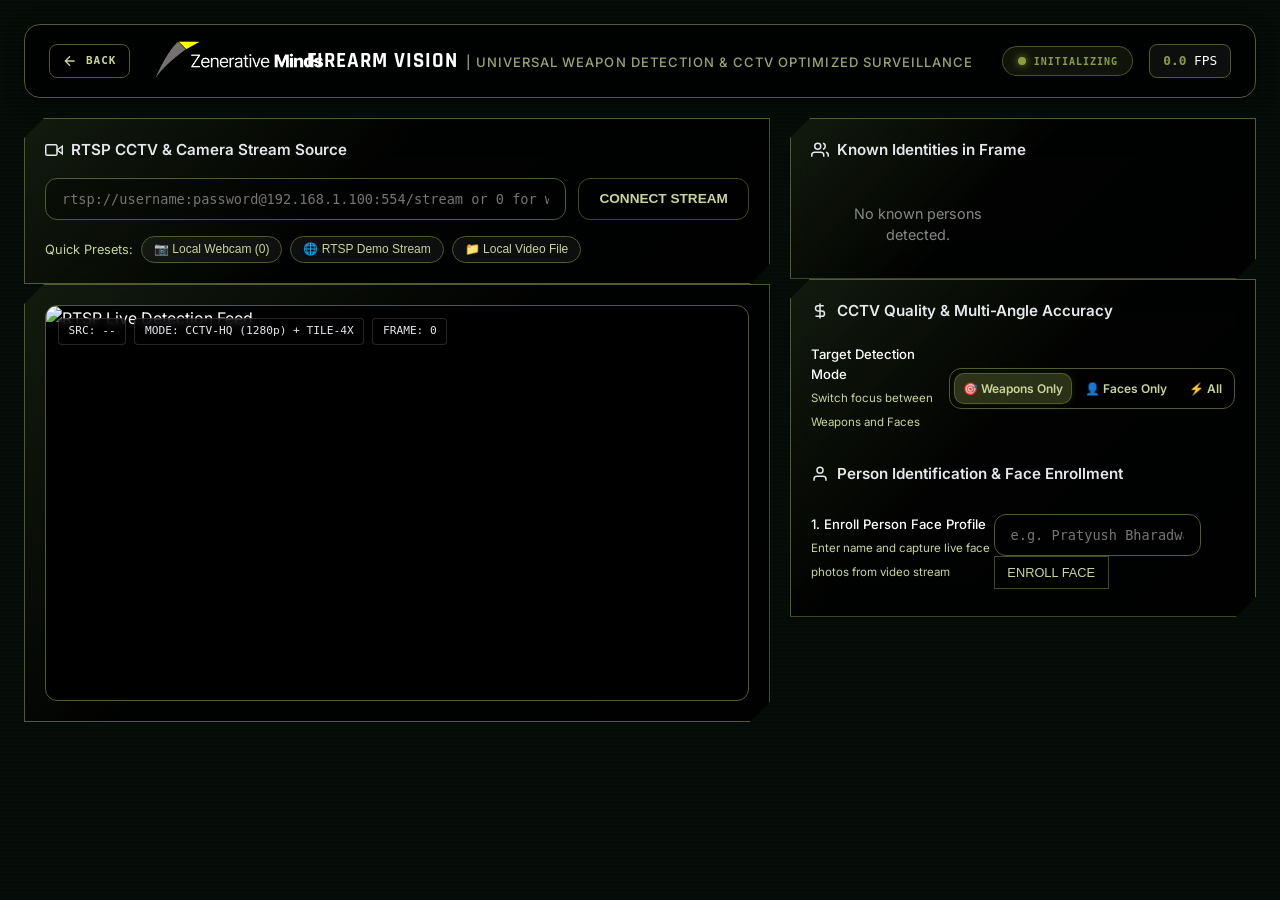
==== static/index.html @ 173918fe "Initial commit: UI layout and face tracking improvements" ====
<!DOCTYPE html>
<html lang="en">
<head>
    <meta charset="UTF-8">
    <meta name="viewport" content="width=device-width, initial-scale=1.0">
    <title>Firearm Vision — Universal Weapon & CCTV Surveillance Dashboard</title>
    <meta name="description" content="Real-time RTSP camera stream monitoring, universal weapon detection (firearms, knives, blades, swords), and CCTV quality enhancement.">
    <!-- Google Fonts -->
    <link rel="preconnect" href="https://fonts.googleapis.com">
    <link rel="preconnect" href="https://fonts.gstatic.com" crossorigin>
    <link href="https://fonts.googleapis.com/css2?family=Inter:wght@400;500;600;700;800&family=Rajdhani:wght@500;600;700&family=Outfit:wght@400;500;600;700&display=swap" rel="stylesheet">
    <link rel="stylesheet" href="/static/css/style.css?v=20260821">
</head>
<body>
    <div class="app-container">
        <!-- Top Header Navigation -->
        <header class="app-header">
            <div class="header-left">
                <a href="/" class="back-btn">
                    <svg width="16" height="16" viewBox="0 0 24 24" fill="none" stroke="currentColor" stroke-width="2">
                        <path d="M19 12H5M12 19l-7-7 7-7"/>
                    </svg>
                    BACK
                </a>
                <img src="/static/logo.png" style="height: 40px; width: auto;" alt="Logo">
            </div>
            <div class="brand" style="position: absolute; left: 50%; transform: translateX(-50%); text-align: center; white-space: nowrap;">
                <div class="brand-text" style="display: flex; flex-direction: row; align-items: baseline; justify-content: center; gap: 0.5rem;">
                    <h1 style="margin: 0;">FIREARM VISION</h1>
                    <span class="sub-brand">| UNIVERSAL WEAPON DETECTION & CCTV OPTIMIZED SURVEILLANCE</span>
                </div>
            </div>

            <div class="header-status">
                <div class="status-badge" id="connectionStatusBadge">
                    <span class="status-dot"></span>
                    <span class="status-text" id="statusText">INITIALIZING</span>
                </div>
                <div class="fps-badge">
                    <span class="fps-value" id="fpsDisplay">0.0</span>
                    <span class="fps-unit">FPS</span>
                </div>
            </div>
        </header>

        <!-- Alert Notification Bar -->
        <div class="alert-banner hidden" id="alertBanner">
            <div class="alert-banner-content">
                <svg width="24" height="24" viewBox="0 0 24 24" fill="none" stroke="currentColor" stroke-width="2">
                    <polygon points="7.86 2 16.14 2 22 7.86 22 16.14 16.14 22 7.86 22 2 16.14 2 7.86 7.86 2"/>
                    <line x1="12" y1="8" x2="12" y2="12"/>
                    <line x1="12" y1="16" x2="12.01" y2="16"/>
                </svg>
                <span class="alert-banner-title">POSSIBLE WEAPON DETECTED</span>
                <span class="alert-banner-desc" id="alertBannerDetail">HUMAN REVIEW REQUIRED</span>
            </div>
        </div>

        <!-- Main Content Layout -->
        <main class="dashboard-grid">
            <!-- Left Column: Video Feed & Connection -->
            <section class="viewport-section">
                <!-- RTSP Source Connection Bar -->
                <div class="glass-card connection-card">
                    <div class="card-header">
                        <h2>
                            <svg width="18" height="18" viewBox="0 0 24 24" fill="none" stroke="currentColor" stroke-width="2">
                                <path d="M23 7l-7 5 7 5V7z"/>
                                <rect x="1" y="5" width="15" height="14" rx="2" ry="2"/>
                            </svg>
                            RTSP CCTV & Camera Stream Source
                        </h2>
                    </div>

                    <form id="connectForm" class="connect-form">
                        <div class="input-group">
                            <input 
                                type="text" 
                                id="sourceInput" 
                                class="text-input" 
                                placeholder="rtsp://username:password@192.168.1.100:554/stream or 0 for webcam" 
                                required
                            />
                            <button type="submit" class="btn btn-primary" id="connectBtn">
                                <span>CONNECT STREAM</span>
                            </button>
                        </div>
                    </form>

                    <div class="preset-pills">
                        <span class="preset-label">Quick Presets:</span>
                        <button type="button" class="pill-btn" onclick="setPreset('0')">📷 Local Webcam (0)</button>
                        <button type="button" class="pill-btn" onclick="setPreset('rtsp://wowzaec2demo.streamlock.net/vod/mp4:BigBuckBunny.mp4')">🌐 RTSP Demo Stream</button>
                        <button type="button" class="pill-btn" onclick="setPreset('videos/test.mp4')">📁 Local Video File</button>
                    </div>
                </div>

                <!-- Live Stream Container -->
                <div class="glass-card stream-card">
                    <div class="stream-wrapper">
                        <img id="videoFeed" src="/api/stream" alt="RTSP Live Detection Feed" class="stream-img" onerror="handleStreamError()"/>
                        <div class="stream-overlay-top">
                            <span class="overlay-badge" id="sourceOverlay">SRC: --</span>
                            <span class="overlay-badge" id="cctvOverlay">MODE: CCTV-HQ (1280p) + TILE-4X</span>
                            <span class="overlay-badge" id="frameOverlay">FRAME: 0</span>
                        </div>

                        <!-- Interactive Live Head-Direction Enrollment HUD -->
                        <div id="enrollHud" class="enroll-hud" style="display: none;">
                            <div class="hud-content">
                                <span class="hud-icon" id="hudIcon">📸</span>
                                <div class="hud-text">
                                    <div id="hudTitle" class="hud-title">ENROLLING 30 FACE SNAPSHOTS...</div>
                                    <div id="hudDesc" class="hud-desc">👀 Step 1/4: Look straight at camera...</div>
                                </div>
                            </div>
                            <div class="hud-progress-bar"><div id="hudProgressFill" class="hud-progress-fill"></div></div>
                        </div>
                    </div>
                </div>
            </section>

            <!-- Right Column: Settings, Identities, & Detection Logs -->
            <section class="controls-section">
                
                <!-- Known Identities Panel (Autographs) -->
                <div class="glass-card identities-card">
                    <div class="card-header">
                        <h2>
                            <svg width="18" height="18" viewBox="0 0 24 24" fill="none" stroke="currentColor" stroke-width="2">
                                <path d="M17 21v-2a4 4 0 0 0-4-4H5a4 4 0 0 0-4 4v2"></path>
                                <circle cx="9" cy="7" r="4"></circle>
                                <path d="M23 21v-2a4 4 0 0 0-3-3.87"></path>
                                <path d="M16 3.13a4 4 0 0 1 0 7.75"></path>
                            </svg>
                            Known Identities in Frame
                        </h2>
                    </div>
                    <div id="identitiesList" class="identities-list" style="min-height: 80px; padding: 10px; display: grid; grid-template-columns: 1fr 1fr; gap: 15px;">
                        <span style="color: #888; font-size: 0.9em; text-align: center; margin-top: 15px;">No known persons detected.</span>
                    </div>
                </div>

                <!-- CCTV Quality & Universal Weapon Controls -->
                <div class="glass-card settings-card">
                    <div class="card-header">
                        <h2>
                            <svg width="18" height="18" viewBox="0 0 24 24" fill="none" stroke="currentColor" stroke-width="2">
                                <path d="M12 2v20M17 5H9.5a3.5 3.5 0 0 0 0 7h5a3.5 3.5 0 0 1 0 7H6"/>
                            </svg>
                            CCTV Quality & Multi-Angle Accuracy
                        </h2>
                    </div>

                    <div class="setting-row">
                        <div class="setting-info">
                            <label>Target Detection Mode</label>
                            <span class="setting-desc">Switch focus between Weapons and Faces</span>
                        </div>
                        <div class="mode-button-group">
                            <button type="button" id="btnModeWeapons" class="mode-btn active" onclick="setDetectMode('weapons_only')">🎯 Weapons Only</button>
                            <button type="button" id="btnModePersons" class="mode-btn" onclick="setDetectMode('faces_only')">👤 Faces Only</button>
                            <button type="button" id="btnModeAll" class="mode-btn" onclick="setDetectMode('all')">⚡ All</button>
                        </div>
                    </div>

                       <div class="card-header" style="margin-top: 0.5rem;">
                        <h2>
                            <svg width="18" height="18" viewBox="0 0 24 24" fill="none" stroke="currentColor" stroke-width="2">
                                <path d="M20 21v-2a4 4 0 0 0-4-4H8a4 4 0 0 0-4 4v2"/>
                                <circle cx="12" cy="7" r="4"/>
                            </svg>
                            Person Identification & Face Enrollment
                        </h2>
                    </div>

                    <div class="setting-row">
                        <div class="setting-info">
                            <label for="enrollNameInput">1. Enroll Person Face Profile</label>
                            <span class="setting-desc">Enter name and capture live face photos from video stream</span>
                        </div>
                        <div class="input-group" style="width: 100%; margin-top: 0.4rem;">
                            <input type="text" id="enrollNameInput" class="text-input" placeholder="e.g. Pratyush Bharadwaj" style="font-size: 0.85rem;" />
                            <button type="button" class="btn-primary" onclick="enrollCurrentFace()" style="white-space: nowrap; padding: 0.5rem 0.8rem; font-size: 0.8rem;">
                                <span>ENROLL FACE</span>
                            </button>
                        </div>
                    </div>
                </div>
            </section>
        </main>

    <script src="/static/js/app.js?v=6"></script>
</body>
</html>
---- static/css/style.css ----
/* Modern Dark Theme Design System for Firearm Vision */
:root {
    --bg-dark: #050B07;
    --bg-card: rgba(0, 0, 0, 0.82);
    --border-color: #505B31;
    --border-hover: #6B7C3A;
    
    --primary-cyan: #8A9E3F;
    --primary-blue: #6B7C3A;
    --accent-red: #8A9E3F;
    --accent-amber: #FFFF01;
    --accent-green: #8A9E3F;

    --text-main: #FFFFFF;
    --text-muted: #C8D49A;
    --text-dim: #4A5828;

    --font-sans: 'Inter', -apple-system, BlinkMacSystemFont, sans-serif;
    --font-mono: 'ui-monospace', 'SFMono-Regular', 'Menlo', 'Monaco', 'Consolas', monospace;
    --font-tactical: 'Rajdhani', sans-serif;
    --font-outfit: 'Outfit', sans-serif;

    --radius-sm: 8px;
    --radius-md: 12px;
    --radius-lg: 16px;

    --shadow-glow: 0 0 16px rgba(107, 124, 58, 0.45);
    --shadow-red-glow: 0 0 50px rgba(107, 124, 58, 0.35);
}

* {
    box-sizing: border-box;
    margin: 0;
    padding: 0;
}

body {
    background-color: var(--bg-dark);
    background-image: repeating-linear-gradient(
      0deg,
      transparent,
      transparent 3px,
      rgba(107, 124, 58, 0.018) 3px,
      rgba(107, 124, 58, 0.018) 4px
    );
    color: var(--text-main);
    font-family: var(--font-sans);
    min-height: 100vh;
    padding: 1.5rem;
    line-height: 1.5;
}

.app-container {
    max-width: 1440px;
    margin: 0 auto;
    display: flex;
    flex-direction: column;
    gap: 1.25rem;
}

/* Header */
.app-header {
    display: flex;
    justify-content: space-between;
    align-items: center;
    padding: 1rem 1.5rem;
    background: var(--bg-card);
    backdrop-filter: blur(16px);
    border: 1px solid var(--border-color);
    border-radius: var(--radius-lg);
    box-shadow: 0 4px 20px rgba(0, 0, 0, 0.4);
}

.brand {
    display: flex;
    align-items: center;
    gap: 1rem;
}

.header-left {
    display: flex;
    align-items: center;
    gap: 1.5rem;
}

.back-btn {
    display: flex;
    align-items: center;
    gap: 0.5rem;
    color: var(--text-muted);
    text-decoration: none;
    font-family: var(--font-mono);
    font-size: 11px;
    font-weight: 600;
    letter-spacing: 1px;
    padding: 0.5rem 0.75rem;
    border: 1px solid var(--border-color);
    border-radius: var(--radius-sm);
    transition: all 0.2s ease;
    background: rgba(0,0,0,0.4);
}

.back-btn:hover {
    color: #FFFFFF;
    border-color: var(--primary-cyan);
    background: rgba(107, 124, 58, 0.2);
    box-shadow: 0 0 10px rgba(107, 124, 58, 0.2);
}

.brand-icon {
    width: 44px;
    height: 44px;
    background: #000000;
    border: 1.5px solid rgba(107, 124, 58, 0.6);
    border-radius: 100px;
    display: flex;
    align-items: center;
    justify-content: center;
    color: #8A9E3F;
    box-shadow: 0px 0px 12px 3px rgba(107, 124, 58, 0.45);
}

.brand-text h1 {
    font-size: 21px;
    font-weight: 700;
    font-family: var(--font-tactical);
    letter-spacing: 1px;
    color: var(--text-main);
}

.sub-brand {
    font-size: 13px;
    color: rgba(180, 195, 130, 0.85);
    font-family: var(--font-sans);
    font-weight: 500;
    letter-spacing: 0.08em;
    display: block;
}

.header-status {
    display: flex;
    align-items: center;
    gap: 1rem;
}

.status-badge {
    display: flex;
    align-items: center;
    gap: 0.5rem;
    padding: 0.4rem 0.9rem;
    border-radius: 999px;
    background: rgba(107, 124, 58, 0.15);
    border: 1px solid rgba(107, 124, 58, 0.6);
    font-family: var(--font-mono);
    font-size: 10px;
    font-weight: 600;
    text-transform: uppercase;
    letter-spacing: 1px;
    color: #8A9E3F;
}

.status-badge.error {
    background: rgba(107, 124, 58, 0.25);
    border-color: rgba(107, 124, 58, 0.8);
    color: #8A9E3F;
}

.status-dot {
    width: 8px;
    height: 8px;
    border-radius: 50%;
    background-color: var(--accent-green);
    box-shadow: 0 0 8px var(--accent-green);
    animation: pulse 2s infinite;
}

.status-badge.error .status-dot {
    background-color: var(--accent-red);
    box-shadow: 0 0 8px var(--accent-red);
}

@keyframes pulse {
    0% { opacity: 0.4; }
    50% { opacity: 1; }
    100% { opacity: 0.4; }
}

.fps-badge {
    background: rgba(255, 255, 255, 0.05);
    border: 1px solid var(--border-color);
    padding: 0.4rem 0.8rem;
    border-radius: var(--radius-sm);
    font-family: var(--font-mono);
    font-size: 0.8rem;
}

.fps-value {
    color: var(--primary-cyan);
    font-weight: 700;
}

.alert-banner {
    background: linear-gradient(135deg, rgba(107, 124, 58, 0.85), rgba(74, 88, 40, 0.5) 40%, rgba(0, 0, 0, 0.95) 100%);
    color: white;
    padding: 0.85rem 1.5rem;
    border: 1px solid rgba(107, 124, 58, 0.85);
    border-radius: 0;
    clip-path: polygon(0 10px, 10px 0, 100% 0, 100% calc(100% - 10px), calc(100% - 10px) 100%, 0 100%);
    box-shadow: var(--shadow-glow);
    animation: slideDown 0.3s ease-out;
}

.alert-banner.hidden {
    display: none;
}

.alert-banner-content {
    display: flex;
    align-items: center;
    gap: 0.75rem;
    font-weight: 700;
    letter-spacing: 0.5px;
}

.alert-banner-desc {
    background: rgba(0, 0, 0, 0.25);
    padding: 0.2rem 0.6rem;
    border-radius: 4px;
    font-size: 0.8rem;
    font-family: var(--font-mono);
}

@keyframes slideDown {
    from { transform: translateY(-10px); opacity: 0; }
    to { transform: translateY(0); opacity: 1; }
}

/* Grid Layout */
.dashboard-grid {
    display: grid;
    grid-template-columns: 1.6fr 1fr;
    gap: 1.25rem;
}

@media (max-width: 1024px) {
    .dashboard-grid {
        grid-template-columns: 1fr;
    }
}

.glass-card {
    background: linear-gradient(
      135deg,
      rgba(107, 124, 58, 0.14) 0%,
      rgba(58, 68, 32, 0.225) 5.625%,
      rgba(36, 42, 20, 0.31) 11.25%,
      rgba(16, 18, 8, 0.48) 22.5%,
      rgba(6, 7, 3, 0.65) 33.75%,
      rgba(0, 0, 0, 0.82) 45%,
      rgba(0, 0, 0, 0.88) 100%
    );
    backdrop-filter: blur(12px);
    border: 1px solid var(--border-color);
    border-radius: 0;
    padding: 1.25rem;
    display: flex;
    flex-direction: column;
    gap: 1rem;
    box-shadow: 0 8px 32px rgba(0, 0, 0, 0.3);
    clip-path: polygon(0 20px, 20px 0, 100% 0, 100% calc(100% - 20px), calc(100% - 20px) 100%, 0 100%);
}

.card-header {
    display: flex;
    justify-content: space-between;
    align-items: center;
}

.card-header h2 {
    font-size: 0.95rem;
    font-weight: 600;
    display: flex;
    align-items: center;
    gap: 0.5rem;
    color: #e5e7eb;
}

/* Form Inputs */
.connect-form .input-group {
    display: flex;
    gap: 0.75rem;
}

.text-input {
    flex: 1;
    background: rgba(0, 0, 0, 0.35);
    border: 1px solid var(--border-color);
    border-radius: var(--radius-md);
    padding: 0.75rem 1rem;
    color: var(--text-main);
    font-family: var(--font-mono);
    font-size: 0.85rem;
    transition: all 0.2s ease;
}

.text-input:focus {
    outline: none;
    border-color: var(--primary-cyan);
    box-shadow: var(--shadow-glow);
}

.select-input {
    background: rgba(0, 0, 0, 0.4);
    border: 1px solid var(--border-color);
    border-radius: var(--radius-md);
    padding: 0.5rem 0.75rem;
    color: var(--text-main);
    font-family: var(--font-sans);
    font-size: 0.8rem;
    outline: none;
    cursor: pointer;
    transition: all 0.2s ease;
}

.select-input:focus {
    border-color: var(--primary-cyan);
}

.mode-button-group {
    display: flex;
    gap: 0.35rem;
    background: rgba(0, 0, 0, 0.4);
    padding: 0.25rem;
    border-radius: var(--radius-md);
    border: 1px solid var(--border-color);
}

.mode-btn {
    flex: 1;
    background: transparent;
    border: none;
    color: var(--text-muted);
    padding: 0.45rem 0.5rem;
    font-size: 0.75rem;
    font-weight: 600;
    font-family: var(--font-sans);
    border-radius: calc(var(--radius-md) - 2px);
    cursor: pointer;
    transition: all 0.2s ease;
    white-space: nowrap;
}

.mode-btn:hover {
    color: var(--text-main);
    background: rgba(255, 255, 255, 0.08);
}

.mode-btn.active {
    background: rgba(107, 124, 58, 0.4);
    color: var(--text-muted);
    border: 1px solid rgba(107, 124, 58, 0.6);
    box-shadow: 0 0 10px rgba(107, 124, 58, 0.2);
}

.btn {
    padding: 0.75rem 1.25rem;
    border-radius: var(--radius-md);
    font-weight: 600;
    font-size: 0.85rem;
    cursor: pointer;
    border: none;
    transition: all 0.2s ease;
    display: flex;
    align-items: center;
    justify-content: center;
    gap: 0.5rem;
}

.btn-primary {
    background: transparent;
    color: #c8d49a;
    border: 1.5px solid rgba(107,124,58,0.6);
}

.btn-primary:hover {
    background: rgba(107,124,58,0.18);
    color: white;
    transform: translateY(0);
    box-shadow: 0 0 16px 2px rgba(107, 124, 58, 0.3);
}

.btn-secondary {
    background: rgba(255, 255, 255, 0.08);
    color: var(--text-main);
    border: 1px solid var(--border-color);
}

.btn-secondary:hover {
    background: rgba(255, 255, 255, 0.15);
    border-color: var(--border-hover);
}

.preset-pills {
    display: flex;
    align-items: center;
    gap: 0.5rem;
    flex-wrap: wrap;
    font-size: 0.8rem;
}

.preset-label {
    color: var(--text-muted);
}

.pill-btn {
    background: rgba(255, 255, 255, 0.05);
    border: 1px solid var(--border-color);
    color: var(--text-muted);
    padding: 0.35rem 0.75rem;
    border-radius: 999px;
    font-size: 0.75rem;
    cursor: pointer;
    transition: all 0.2s ease;
}

.pill-btn:hover {
    color: var(--primary-cyan);
    border-color: var(--primary-cyan);
    background: rgba(0, 242, 254, 0.08);
}

/* Stream Viewport */
.stream-wrapper {
    position: relative;
    width: 100%;
    aspect-ratio: 16 / 9;
    background: #000;
    border-radius: var(--radius-md);
    overflow: hidden;
    border: 1px solid var(--border-color);
}

.stream-img {
    width: 100%;
    height: 100%;
    object-fit: contain;
    display: block;
}

.stream-overlay-top {
    position: absolute;
    top: 12px;
    left: 12px;
    display: flex;
    gap: 0.5rem;
    flex-wrap: wrap;
}

.overlay-badge {
    background: rgba(0, 0, 0, 0.7);
    backdrop-filter: blur(4px);
    border: 1px solid rgba(255, 255, 255, 0.15);
    padding: 0.25rem 0.6rem;
    border-radius: 4px;
    font-family: var(--font-mono);
    font-size: 0.7rem;
    color: #e5e7eb;
}

/* Settings Controls */
.setting-row {
    display: flex;
    justify-content: space-between;
    align-items: center;
    padding: 0.4rem 0;
}

.setting-info label {
    display: block;
    font-size: 0.82rem;
    font-weight: 500;
}

.setting-desc {
    font-size: 0.72rem;
    color: var(--text-muted);
}

.slider-container {
    display: flex;
    align-items: center;
    gap: 0.75rem;
    width: 42%;
}

.slider-container input[type="range"] {
    flex: 1;
    accent-color: var(--primary-cyan);
    cursor: pointer;
}

.slider-val {
    font-family: var(--font-mono);
    font-size: 0.82rem;
    color: var(--primary-cyan);
    min-width: 32px;
    text-align: right;
}

/* Toggles */
.toggle-grid {
    display: grid;
    grid-template-columns: 1fr 1fr;
    gap: 0.6rem;
    margin-top: 0.3rem;
}

.toggle-card {
    background: rgba(0, 0, 0, 0.25);
    border: 1px solid var(--border-color);
    padding: 0.65rem;
    border-radius: var(--radius-md);
    display: flex;
    align-items: center;
    gap: 0.65rem;
    cursor: pointer;
    transition: all 0.2s ease;
}

.toggle-card:hover {
    border-color: var(--border-hover);
}

.toggle-card input[type="checkbox"] {
    display: none;
}

.toggle-switch {
    width: 34px;
    height: 18px;
    background: rgba(255, 255, 255, 0.2);
    border-radius: 999px;
    position: relative;
    transition: background 0.2s ease;
    flex-shrink: 0;
}

.toggle-switch::after {
    content: '';
    position: absolute;
    width: 12px;
    height: 12px;
    background: white;
    border-radius: 50%;
    top: 3px;
    left: 3px;
    transition: transform 0.2s ease;
}

.toggle-card input[type="checkbox"]:checked + .toggle-switch {
    background: var(--primary-cyan);
}

.toggle-card input[type="checkbox"]:checked + .toggle-switch::after {
    transform: translateX(16px);
}

.toggle-title {
    display: block;
    font-size: 0.78rem;
    font-weight: 600;
}

.toggle-desc {
    display: block;
    font-size: 0.68rem;
    color: var(--text-muted);
}

.apply-btn {
    width: 100%;
    margin-top: 0.5rem;
}

/* Alert History Table */
.alert-count-badge {
    font-family: var(--font-mono);
    font-size: 10px;
    font-weight: 600;
    background: rgba(107, 124, 58, 0.15);
    color: #8A9E3F;
    border: 1px solid rgba(107, 124, 58, 0.6);
    padding: 0.25rem 0.6rem;
    border-radius: 999px;
}

.table-container {
    max-height: 220px;
    overflow-y: auto;
    border: 1px solid var(--border-color);
    border-radius: var(--radius-md);
}

.alerts-table {
    width: 100%;
    border-collapse: collapse;
    font-size: 0.78rem;
}

.alerts-table th {
    background: rgba(0, 0, 0, 0.4);
    padding: 0.6rem 0.8rem;
    text-align: left;
    font-family: var(--font-mono);
    font-size: 0.7rem;
    color: var(--text-muted);
    position: sticky;
    top: 0;
}

.alerts-table td {
    padding: 0.6rem 0.8rem;
    border-bottom: 1px solid rgba(255, 255, 255, 0.05);
}

.alerts-table tr:hover {
    background: rgba(255, 255, 255, 0.03);
}

.empty-state {
    text-align: center;
    color: var(--text-dim);
    padding: 2rem !important;
}

.badge-review {
    display: inline-block;
    padding: 0.2rem 0.5rem;
    background: rgba(107, 124, 58, 0.2);
    color: #8A9E3F;
    border: 1px solid rgba(107, 124, 58, 0.6);
    border-radius: 4px;
    font-family: var(--font-mono);
    font-size: 0.7rem;
    font-weight: 600;
}

/* Enrollment HUD Overlay */
.enroll-hud {
    position: absolute;
    bottom: 25px;
    left: 50%;
    transform: translateX(-50%);
    background: rgba(10, 15, 25, 0.92);
    backdrop-filter: blur(16px);
    border: 2px solid #00E676;
    border-radius: 12px;
    padding: 0.8rem 1.5rem;
    box-shadow: 0 0 30px rgba(0, 230, 118, 0.5), inset 0 0 15px rgba(0, 230, 118, 0.2);
    z-index: 100;
    width: 85%;
    max-width: 480px;
    animation: pulseGlow 1.5s infinite alternate;
}

@keyframes pulseGlow {
    0% { box-shadow: 0 0 15px rgba(0, 230, 118, 0.4); }
    100% { box-shadow: 0 0 35px rgba(0, 230, 118, 0.8); }
}

.hud-content {
    display: flex;
    align-items: center;
    gap: 1rem;
}

.hud-icon {
    font-size: 1.8rem;
}

.hud-title {
    color: #00E676;
    font-weight: 700;
    font-size: 0.95rem;
    letter-spacing: 1px;
}

.hud-desc {
    color: #FFFFFF;
    font-weight: 600;
    font-size: 0.9rem;
    margin-top: 0.2rem;
}

.hud-progress-bar {
    width: 100%;
    height: 6px;
    background: rgba(255, 255, 255, 0.15);
    border-radius: 3px;
    margin-top: 0.6rem;
    overflow: hidden;
}

.hud-progress-fill {
    height: 100%;
    width: 0%;
    background: linear-gradient(90deg, #00E676, #00B0FF);
    transition: width 0.3s ease;
}

/* Enrollment Guide Box on Settings Card */
.enroll-guide-box {
    background: rgba(0, 230, 118, 0.12);
    border: 1px solid rgba(0, 230, 118, 0.4);
    border-radius: 8px;
    padding: 0.75rem 1rem;
    margin-top: 0.6rem;
}

.guide-step {
    color: #00E676;
    font-weight: 700;
    font-size: 0.85rem;
}

/* Live AI Training Terminal Modal */
.modal-overlay {
    position: fixed;
    top: 0;
    left: 0;
    width: 100vw;
    height: 100vh;
    background: rgba(5, 10, 18, 0.85);
    backdrop-filter: blur(12px);
    display: flex;
    justify-content: center;
    align-items: center;
    z-index: 1000;
}

.modal-card {
    background: rgba(15, 23, 36, 0.95);
    border: 1px solid rgba(0, 230, 118, 0.4);
    border-radius: 16px;
    width: 90%;
    max-width: 650px;
    padding: 1.5rem;
    box-shadow: 0 0 40px rgba(0, 230, 118, 0.3);
}

.modal-header {
    display: flex;
    justify-content: space-between;
    align-items: center;
    border-bottom: 1px solid rgba(255, 255, 255, 0.1);
    padding-bottom: 0.8rem;
    margin-bottom: 1rem;
}

.modal-title {
    color: #00E676;
    font-weight: 700;
    font-size: 0.95rem;
    display: flex;
    align-items: center;
    gap: 0.6rem;
}

.pulse-dot {
    width: 10px;
    height: 10px;
    background: #00E676;
    border-radius: 50%;
    box-shadow: 0 0 10px #00E676;
}

.modal-close-btn {
    background: none;
    border: none;
    color: #AAA;
    font-size: 1.5rem;
    cursor: pointer;
}

.modal-close-btn:hover { color: #FFF; }

.progress-bar-container {
    width: 100%;
    height: 10px;
    background: rgba(255, 255, 255, 0.1);
    border-radius: 5px;
    overflow: hidden;
}

.progress-bar-fill {
    height: 100%;
    width: 0%;
    background: linear-gradient(90deg, #00E676, #00B0FF);
    transition: width 0.4s ease;
}

.modal-status-line {
    display: flex;
    justify-content: space-between;
    color: #AAA;
    font-family: var(--font-mono);
    font-size: 0.8rem;
    margin-top: 0.5rem;
    margin-bottom: 1rem;
}

.terminal-log-window {
    background: #050A10;
    border: 1px solid rgba(255, 255, 255, 0.1);
    border-radius: 8px;
    height: 220px;
    padding: 0.8rem 1rem;
    overflow-y: auto;
    font-family: var(--font-mono);
    font-size: 0.8rem;
    color: #00E676;
    line-height: 1.5;
}

.log-line { margin-bottom: 0.3rem; }
.text-system { color: #00B0FF; }
.text-success { color: #00E676; font-weight: bold; }
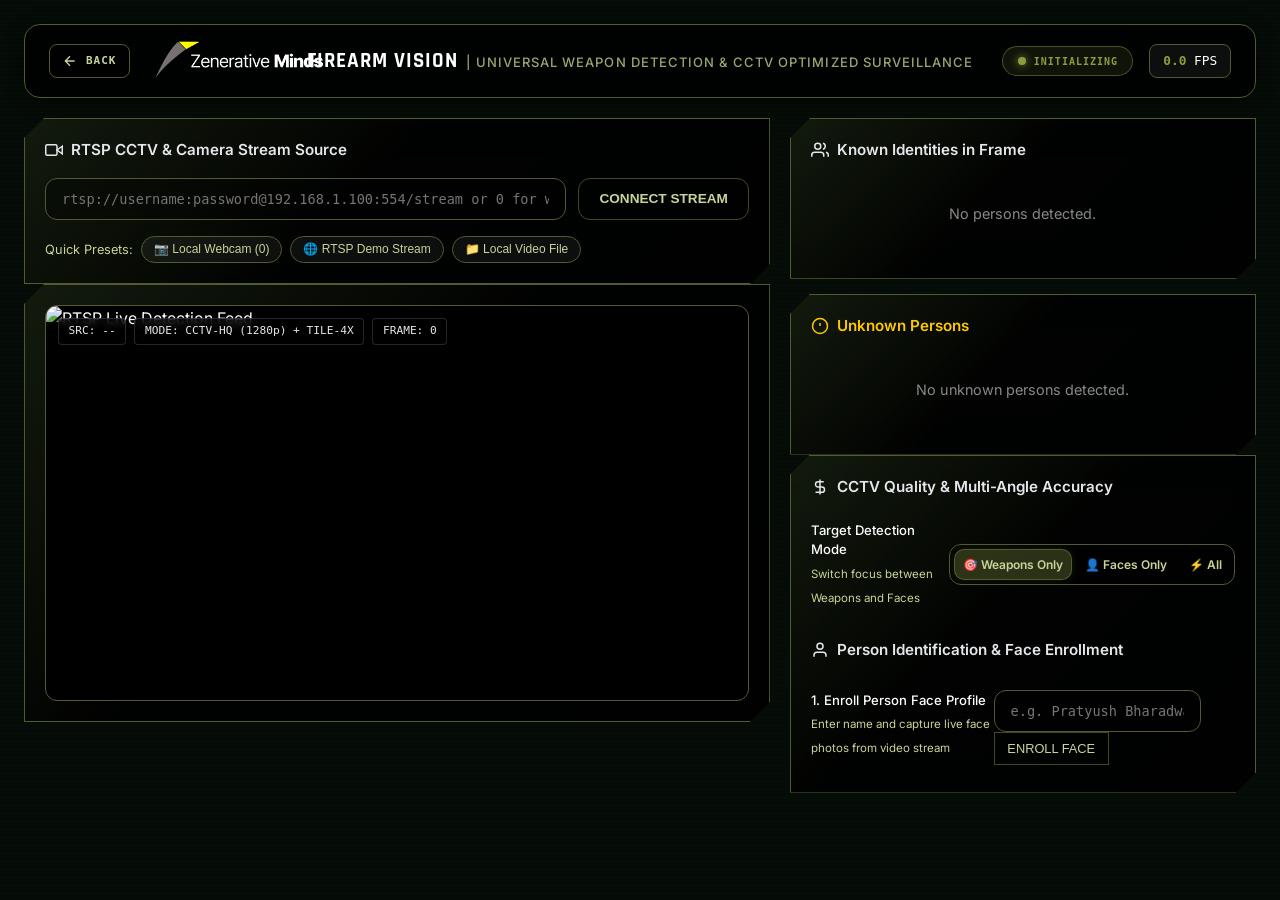
==== commit c7317da3: "Update models, Face AI async caching, and pipeline fixes" ====
--- a/static/index.html
+++ b/static/index.html
@@ -136,8 +136,25 @@
                             Known Identities in Frame
                         </h2>
                     </div>
-                    <div id="identitiesList" class="identities-list" style="min-height: 80px; padding: 10px; display: grid; grid-template-columns: 1fr 1fr; gap: 15px;">
-                        <span style="color: #888; font-size: 0.9em; text-align: center; margin-top: 15px;">No known persons detected.</span>
+                    <div id="identitiesList" class="identities-list" style="min-height: 80px; padding: 10px; display: grid; grid-template-columns: repeat(3, 1fr); gap: 10px;">
+                        <span style="color: #888; font-size: 0.9em; text-align: center; margin-top: 15px; grid-column: 1 / -1;">No persons detected.</span>
+                    </div>
+                </div>
+                
+                <!-- Unknown Identities Panel -->
+                <div class="glass-card identities-card" style="margin-top: 15px;">
+                    <div class="card-header">
+                        <h2>
+                            <svg width="18" height="18" viewBox="0 0 24 24" fill="none" stroke="#ffc800" stroke-width="2">
+                                <circle cx="12" cy="12" r="10"></circle>
+                                <line x1="12" y1="8" x2="12" y2="12"></line>
+                                <line x1="12" y1="16" x2="12.01" y2="16"></line>
+                            </svg>
+                            <span style="color: #ffc800;">Unknown Persons</span>
+                        </h2>
+                    </div>
+                    <div id="unknownIdentitiesList" class="identities-list" style="min-height: 80px; padding: 10px; display: grid; grid-template-columns: repeat(3, 1fr); gap: 10px;">
+                        <span style="color: #888; font-size: 0.9em; text-align: center; margin-top: 15px; grid-column: 1 / -1;">No unknown persons detected.</span>
                     </div>
                 </div>
 
